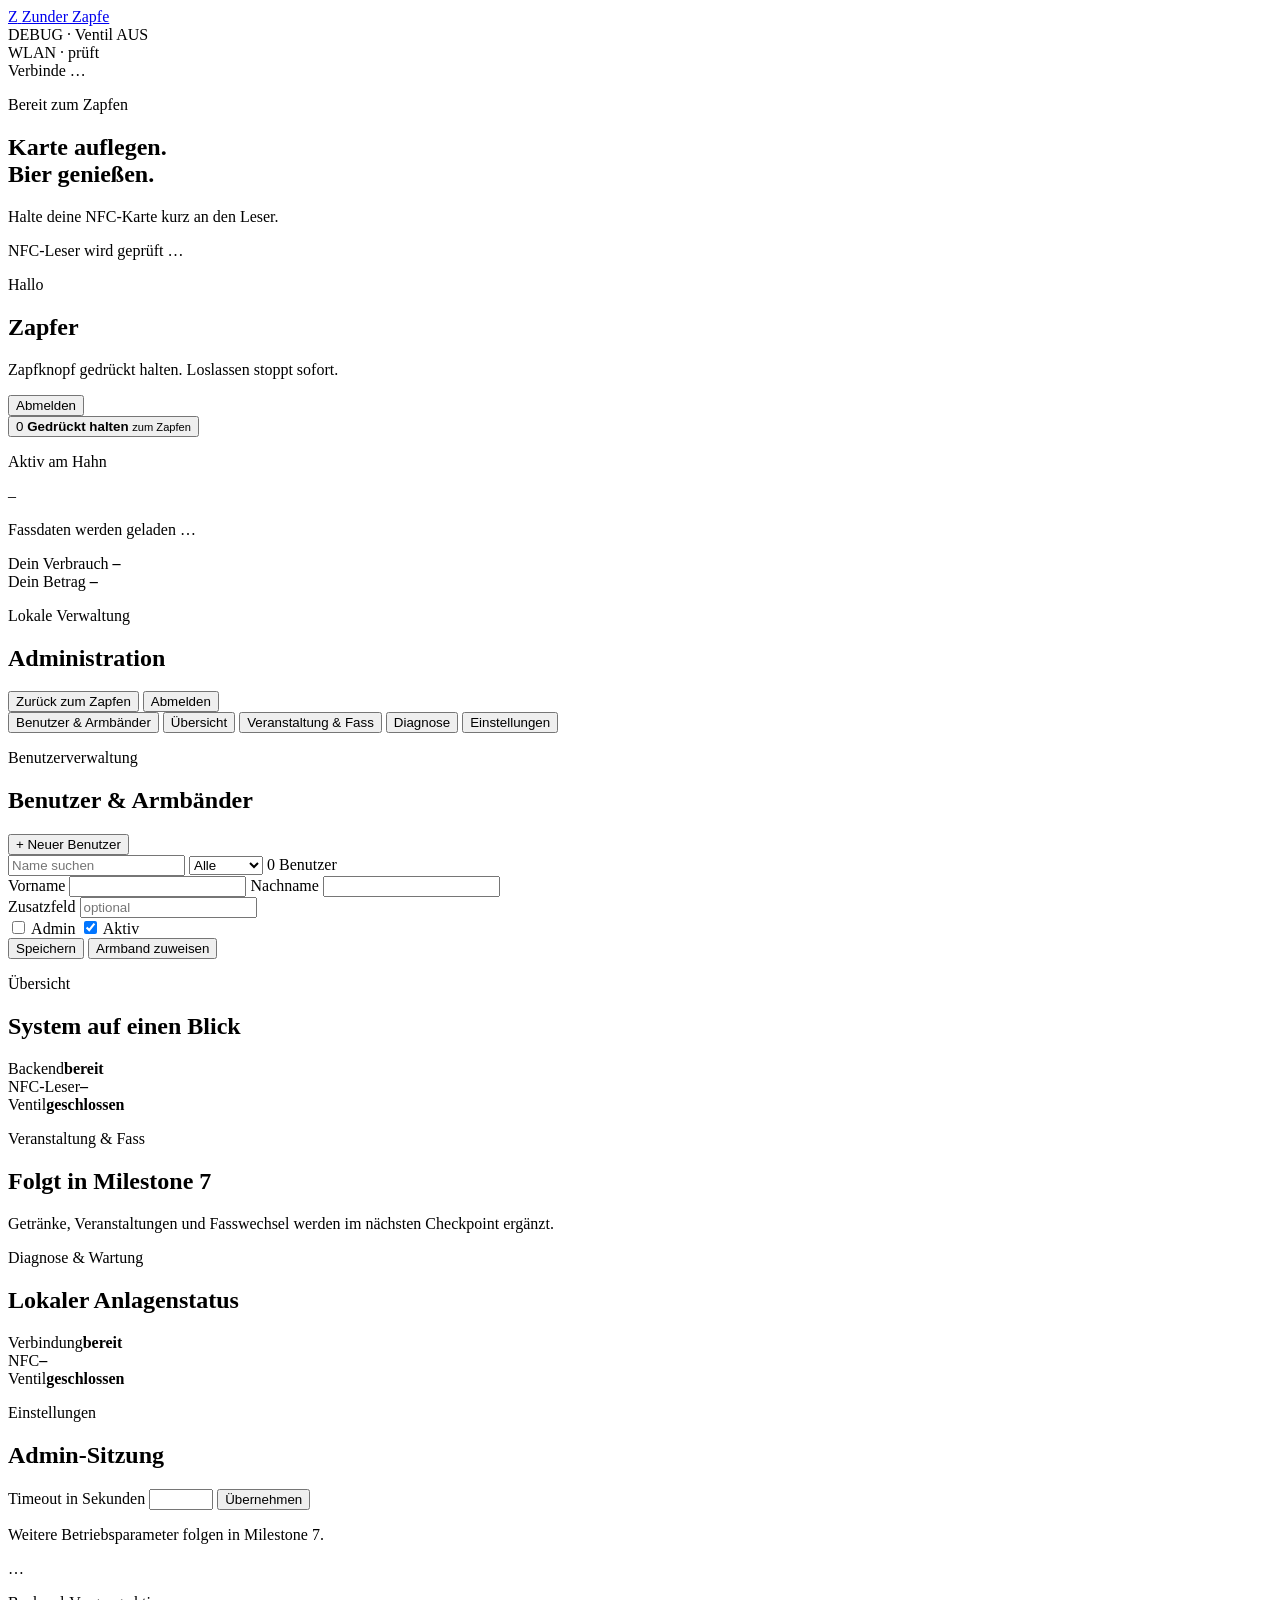
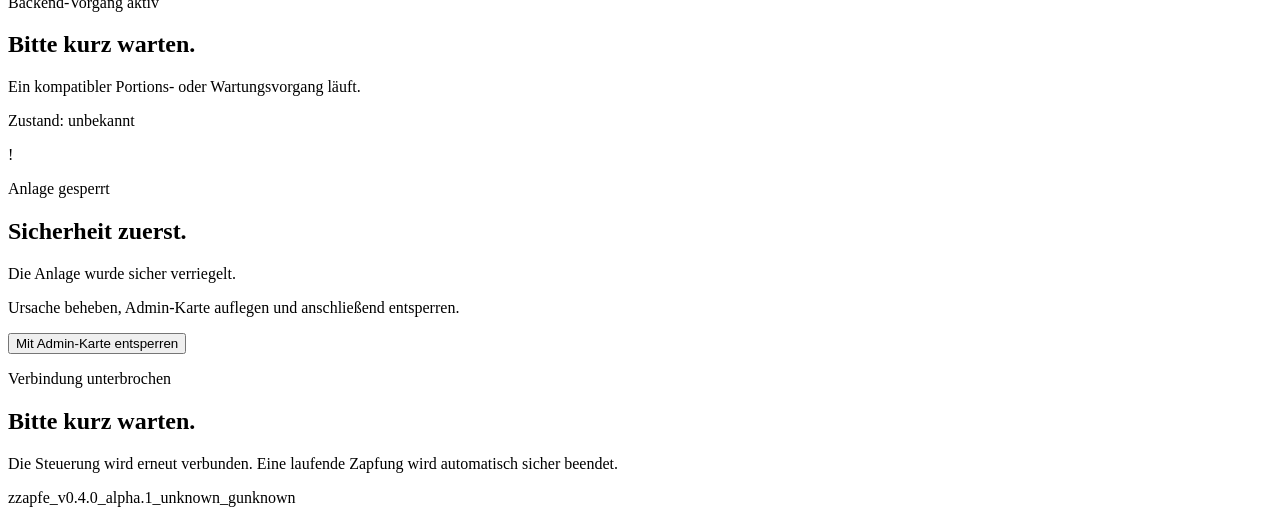
==== src/zunder_zapfe/web/index.html @ 21085261 "M7.7 OPS: Ergänze lokalen WLAN-Moduswechsel Implementiert das NFC-geschützte Low-Level-Menü, den Kio" ====
<!doctype html>
<html lang="de">
  <head>
    <meta charset="utf-8">
    <meta name="viewport" content="width=device-width, initial-scale=1">
    <meta name="theme-color" content="#15120d">
    <title>Zunder Zapfe</title>
    <link rel="stylesheet" href="/static/styles.css?v=0.4.0-alpha.1">
    <script src="/static/app.js?v=0.4.0-alpha.1" defer></script>
  </head>
  <body>
    <main class="kiosk-shell">
      <header class="topbar">
        <a class="brand" href="/" aria-label="Zunder Zapfe Startseite">
          <span class="brand-mark" aria-hidden="true">Z</span>
          <span>Zunder Zapfe</span>
        </a>
        <div class="status-cluster">
          <div class="valve-status" id="valve-status" role="status" title="Debuganzeige des angeforderten Ventilzustands">
            <span class="valve-dot"></span>
            <span id="valve-label">DEBUG · Ventil AUS</span>
          </div>
          <div class="wifi-status" id="wifi-status" role="status" title="Aktueller WLAN-Betriebsmodus">
            <span class="wifi-dot"></span>
            <span id="wifi-label">WLAN · prüft</span>
          </div>
          <div class="connection" id="connection" role="status">
            <span class="connection-dot"></span>
            <span id="connection-label">Verbinde …</span>
          </div>
        </div>
      </header>

      <section class="screen screen-idle is-active" data-screen="idle" aria-labelledby="idle-title">
        <div class="idle-copy">
          <p class="eyebrow">Bereit zum Zapfen</p>
          <h1 id="idle-title">Karte auflegen.<br><span>Bier genießen.</span></h1>
          <p class="lead">Halte deine NFC-Karte kurz an den Leser.</p>
          <div class="reader-status" id="reader-status">
            <span class="reader-wave" aria-hidden="true"></span>
            <span id="reader-label">NFC-Leser wird geprüft …</span>
          </div>
        </div>
        <div class="glass-stage" aria-hidden="true">
          <div class="glass">
            <div class="foam foam-one"></div>
            <div class="foam foam-two"></div>
            <div class="foam foam-three"></div>
            <div class="beer"></div>
          </div>
        </div>
      </section>

      <section class="screen screen-manual" data-screen="tap" aria-labelledby="welcome-title">
        <div class="session-heading">
          <div>
            <p class="eyebrow">Hallo</p>
            <h1 class="compact-title" id="welcome-title"><span id="user-name">Zapfer</span></h1>
            <p class="lead compact">Zapfknopf gedrückt halten. Loslassen stoppt sofort.</p>
          </div>
          <div class="session-actions">
            <button class="button button-admin" id="admin-button" type="button" hidden>Admin</button>
            <button class="button button-logout" id="logout-button" type="button">Abmelden</button>
          </div>
        </div>

        <div class="dashboard-row">
          <div class="tap-card">
            <button class="tap-button" id="manual-button" type="button" aria-pressed="false">
              <span class="hold-countdown" id="manual-volume">0</span>
              <strong id="manual-label">Gedrückt halten</strong>
              <small id="manual-hint">zum Zapfen</small>
            </button>
            <p class="action-error" id="action-error" role="alert"></p>
          </div>

          <aside class="info-panel dashboard-info">
            <div class="beverage-card">
              <p class="section-label">Aktiv am Hahn</p>
              <p class="beverage-name" id="beverage-name">–</p>
              <p class="beverage-detail" id="beverage-detail">Fassdaten werden geladen …</p>
            </div>
            <div class="stat-row">
              <div class="stat">
                <span>Dein Verbrauch</span>
                <strong id="consumption-volume">–</strong>
              </div>
              <div class="stat">
                <span>Dein Betrag</span>
                <strong id="consumption-amount">–</strong>
              </div>
            </div>
          </aside>
        </div>
      </section>

      <section class="screen screen-admin" data-screen="admin" aria-labelledby="admin-title">
        <div class="admin-heading">
          <div>
            <p class="eyebrow">Lokale Verwaltung</p>
            <h1 class="admin-title" id="admin-title">Administration</h1>
          </div>
          <div class="admin-heading-actions">
            <button class="button button-admin-back" id="admin-back-button" type="button">
              Zurück zum Zapfen
            </button>
            <button class="button button-logout admin-logout" id="admin-logout-button" type="button">
              Abmelden
            </button>
          </div>
        </div>

        <div class="admin-workspace">
          <nav class="admin-nav" aria-label="Adminbereiche">
            <button class="admin-nav-button is-active" data-admin-section="users" type="button">
              Benutzer &amp; Armbänder
            </button>
            <button class="admin-nav-button" data-admin-section="overview" type="button">Übersicht</button>
            <button class="admin-nav-button" data-admin-section="event" type="button">Veranstaltung &amp; Fass</button>
            <button class="admin-nav-button" data-admin-section="diagnostics" type="button">Diagnose</button>
            <button class="admin-nav-button" data-admin-section="settings" type="button">Einstellungen</button>
          </nav>

          <div class="admin-content">
            <section class="admin-panel is-active" data-admin-panel="users" aria-labelledby="admin-users-title">
              <div class="admin-panel-heading">
                <div>
                  <p class="section-label">Benutzerverwaltung</p>
                  <h2 id="admin-users-title">Benutzer &amp; Armbänder</h2>
                </div>
                <button class="button button-primary compact-button" id="new-user-button" type="button">
                  + Neuer Benutzer
                </button>
              </div>
              <div class="user-workspace">
                <div class="user-browser">
                  <div class="user-tools">
                    <input id="user-search" type="search" placeholder="Name suchen" aria-label="Benutzer suchen">
                    <select id="user-filter" aria-label="Benutzer filtern">
                      <option value="all">Alle</option>
                      <option value="active">Aktiv</option>
                      <option value="blocked">Gesperrt</option>
                      <option value="admin">Admins</option>
                    </select>
                    <span id="user-result-count">0 Benutzer</span>
                  </div>
                  <div class="user-list" id="user-list" aria-label="Benutzerliste"></div>
                </div>
                <form class="user-editor" id="user-form">
                  <input id="user-id" type="hidden">
                  <div class="field-row">
                    <label>Vorname <input id="first-name" maxlength="80" required></label>
                    <label>Nachname <input id="last-name" maxlength="80"></label>
                  </div>
                  <label>Zusatzfeld <input id="user-note" maxlength="500" placeholder="optional"></label>
                  <div class="toggle-row">
                    <label><input id="user-is-admin" type="checkbox"> Admin</label>
                    <label><input id="user-active" type="checkbox" checked> Aktiv</label>
                  </div>
                  <div class="editor-actions">
                    <button class="button button-primary compact-button" type="submit">Speichern</button>
                    <button class="button button-armband compact-button" id="capture-card-button" type="button">
                      Armband zuweisen
                    </button>
                  </div>
                  <div class="card-list" id="card-list"></div>
                  <p class="admin-message" id="user-message" role="status"></p>
                </form>
              </div>
            </section>

            <section class="admin-panel" data-admin-panel="overview">
              <p class="section-label">Übersicht</p>
              <h2>System auf einen Blick</h2>
              <div class="overview-grid">
                <div class="admin-info-card"><span>Backend</span><strong id="admin-backend-state">bereit</strong></div>
                <div class="admin-info-card"><span>NFC-Leser</span><strong id="admin-reader-state">–</strong></div>
                <div class="admin-info-card"><span>Ventil</span><strong id="admin-valve-state">geschlossen</strong></div>
              </div>
            </section>

            <section class="admin-panel" data-admin-panel="event">
              <p class="section-label">Veranstaltung &amp; Fass</p>
              <h2>Folgt in Milestone 7</h2>
              <p class="admin-placeholder">Getränke, Veranstaltungen und Fasswechsel werden im nächsten Checkpoint ergänzt.</p>
            </section>

            <section class="admin-panel" data-admin-panel="diagnostics">
              <p class="section-label">Diagnose &amp; Wartung</p>
              <h2>Lokaler Anlagenstatus</h2>
              <div class="overview-grid">
                <div class="admin-info-card"><span>Verbindung</span><strong id="diagnostic-connection">bereit</strong></div>
                <div class="admin-info-card"><span>NFC</span><strong id="diagnostic-nfc">–</strong></div>
                <div class="admin-info-card"><span>Ventil</span><strong id="diagnostic-valve">geschlossen</strong></div>
              </div>
            </section>

            <section class="admin-panel" data-admin-panel="settings">
              <p class="section-label">Einstellungen</p>
              <h2>Admin-Sitzung</h2>
              <form class="settings-form" id="admin-settings-form">
                <label>Timeout in Sekunden
                  <input id="admin-timeout-input" type="number" min="10" max="3600" required>
                </label>
                <button class="button button-primary compact-button" type="submit">Übernehmen</button>
              </form>
              <p class="admin-placeholder">Weitere Betriebsparameter folgen in Milestone 7.</p>
              <p class="admin-message" id="settings-message" role="status"></p>
            </section>
          </div>
        </div>

        <div class="capture-dialog" id="capture-dialog" hidden>
          <div class="capture-dialog-card" role="dialog" aria-modal="true" aria-labelledby="capture-title">
            <p class="section-label">Live-Zuordnung</p>
            <h2 id="capture-title">Armband zuweisen</h2>
            <p id="capture-instruction">Admin-Armband entfernen.</p>
            <div class="capture-pulse" aria-hidden="true"></div>
            <button class="button button-quiet compact-button" id="cancel-capture-button" type="button">Abbrechen</button>
          </div>
        </div>
      </section>

      <section class="screen screen-alert" data-screen="legacy" aria-labelledby="legacy-title">
        <div class="alert-symbol" aria-hidden="true">…</div>
        <div>
          <p class="eyebrow" id="legacy-eyebrow">Backend-Vorgang aktiv</p>
          <h1 class="compact-title" id="legacy-title">Bitte kurz warten.</h1>
          <p class="lead compact" id="legacy-description">Ein kompatibler Portions- oder Wartungsvorgang läuft.</p>
          <p class="reset-help">Zustand: <span id="legacy-state">unbekannt</span></p>
        </div>
      </section>

      <section class="screen screen-alert" data-screen="locked" aria-labelledby="locked-title">
        <div class="alert-symbol" aria-hidden="true">!</div>
        <div>
          <p class="eyebrow alert-eyebrow">Anlage gesperrt</p>
          <h1 class="compact-title" id="locked-title">Sicherheit zuerst.</h1>
          <p class="lead compact" id="safety-reason">Die Anlage wurde sicher verriegelt.</p>
          <p class="reset-help">Ursache beheben, Admin-Karte auflegen und anschließend entsperren.</p>
          <button class="button button-light button-large" id="reset-button" type="button">
            Mit Admin-Karte entsperren
          </button>
          <p class="action-error light" id="reset-error" role="alert"></p>
        </div>
      </section>

      <section class="screen screen-offline" data-screen="offline" aria-labelledby="offline-title">
        <div class="offline-pulse" aria-hidden="true"></div>
        <div>
          <p class="eyebrow alert-eyebrow">Verbindung unterbrochen</p>
          <h1 class="compact-title" id="offline-title">Bitte kurz warten.</h1>
          <p class="lead compact">
            Die Steuerung wird erneut verbunden. Eine laufende Zapfung wird automatisch sicher beendet.
          </p>
        </div>
      </section>

      <footer class="footer">
        <span id="build-version">zzapfe_v0.4.0_alpha.1_unknown_gunknown</span>
        <time id="clock"></time>
      </footer>
      <div class="session-timeout" id="session-timeout" aria-hidden="true">
        <div class="session-timeout-fill" id="session-timeout-fill"></div>
      </div>
    </main>
  </body>
</html>
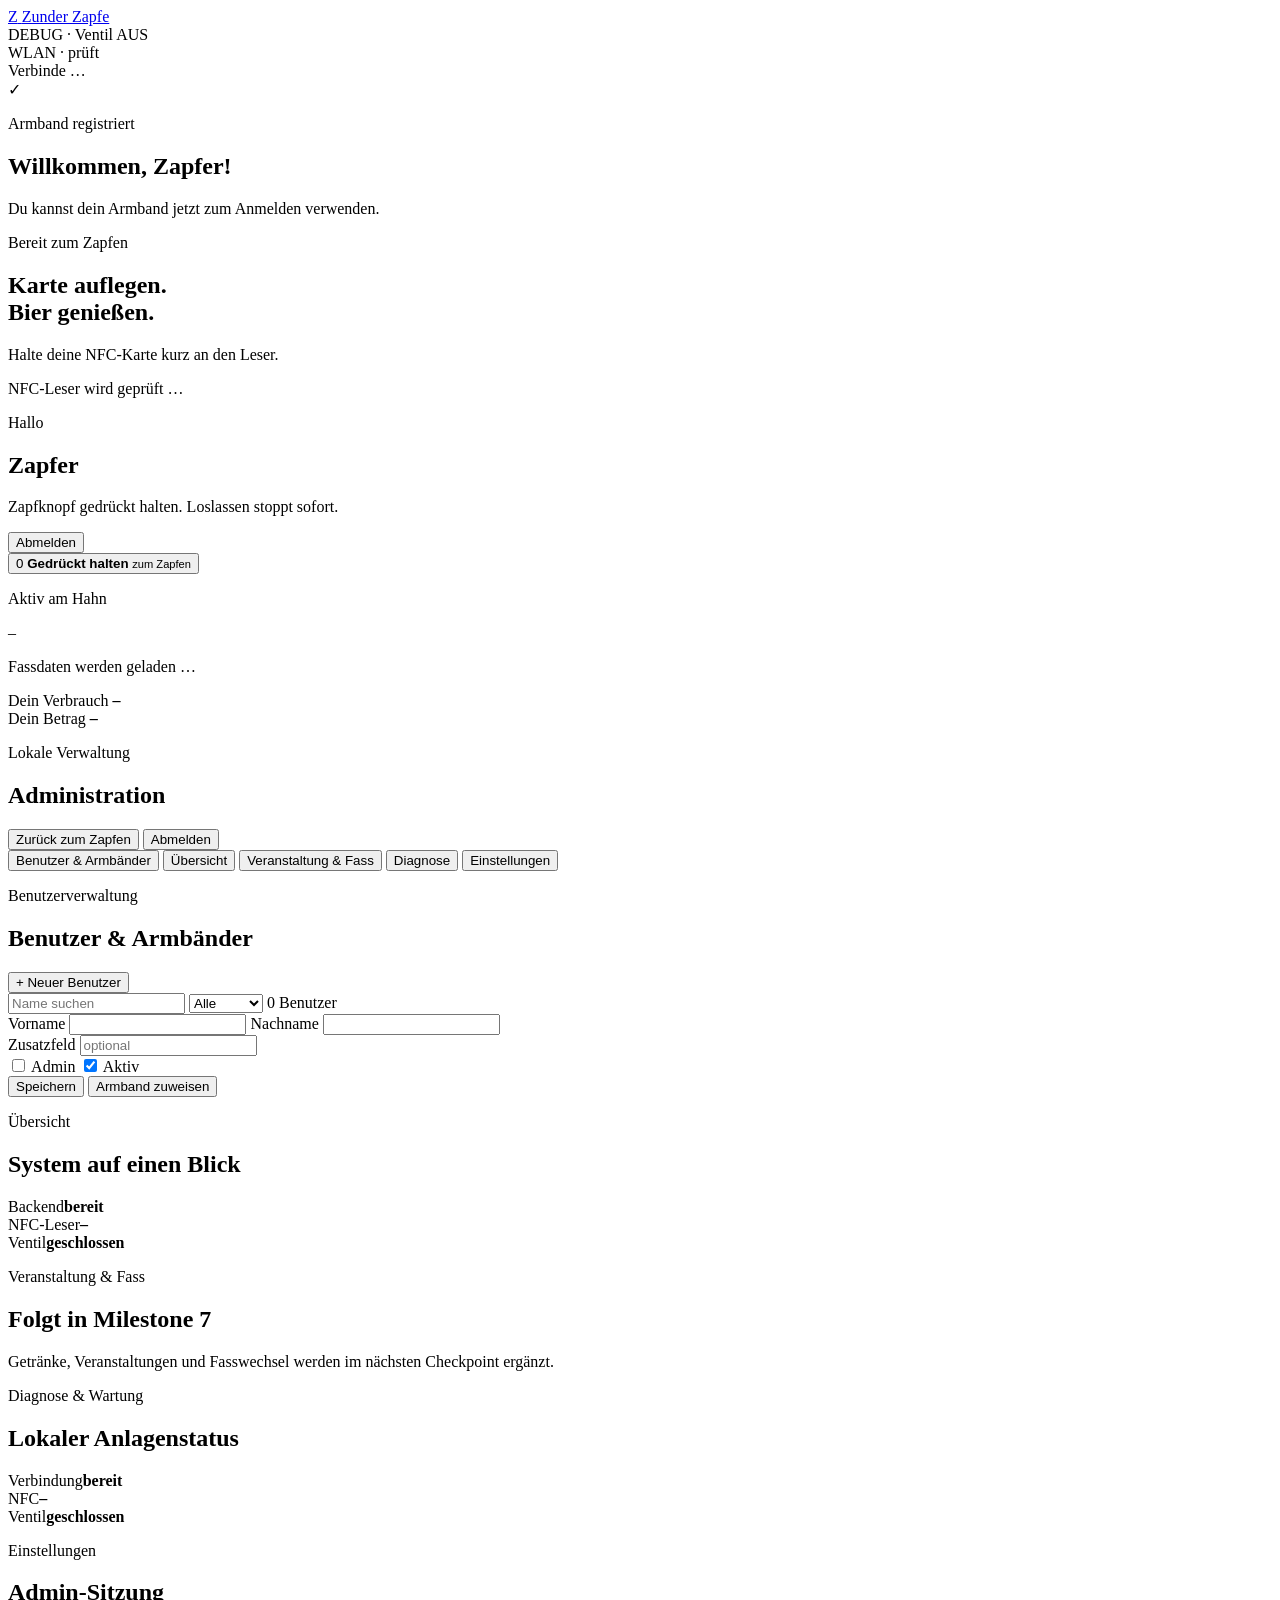
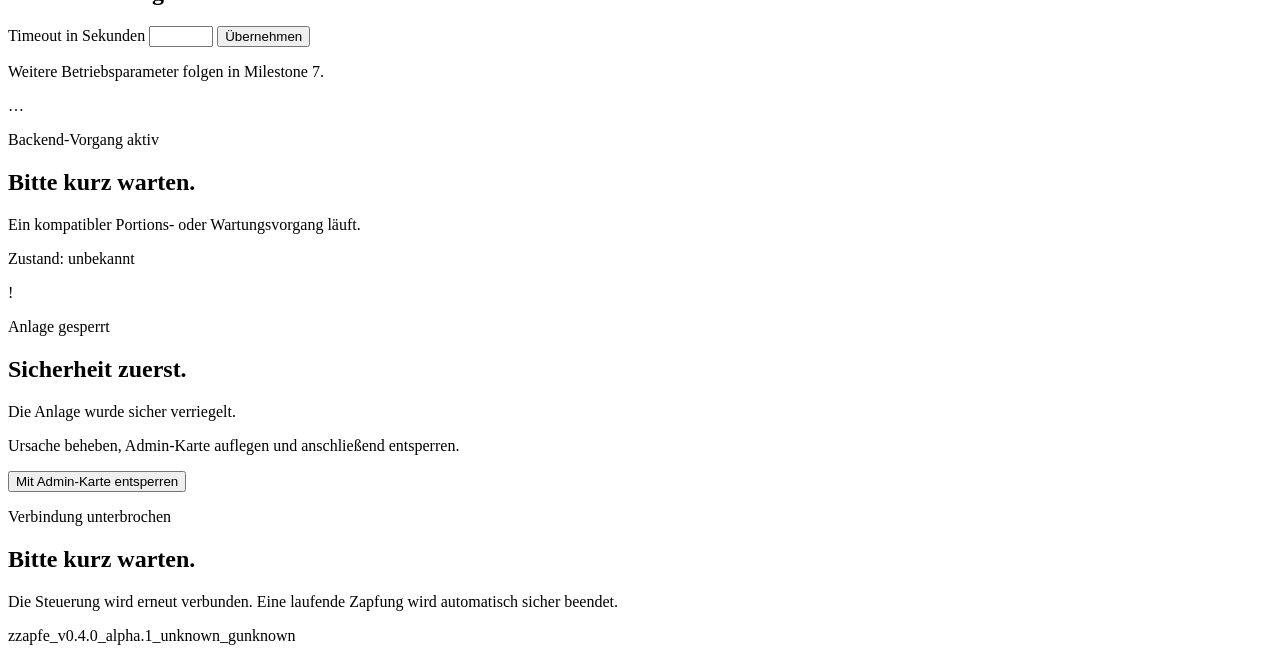
==== commit e25253b5: "M7.7 FEAT: Überarbeite Buchungs- und Fassabläufe Fasst unveränderliche Zapfvorgänge über eine persis" ====
--- a/src/zunder_zapfe/web/index.html
+++ b/src/zunder_zapfe/web/index.html
@@ -31,6 +31,13 @@
         </div>
       </header>
 
+      <section class="screen welcome-screen" data-screen="registration" aria-labelledby="registration-title">
+        <div class="welcome-symbol" aria-hidden="true">✓</div>
+        <p class="eyebrow">Armband registriert</p>
+        <h1 id="registration-title">Willkommen, <span id="registration-name">Zapfer</span>!</h1>
+        <p>Du kannst dein Armband jetzt zum Anmelden verwenden.</p>
+      </section>
+
       <section class="screen screen-idle is-active" data-screen="idle" aria-labelledby="idle-title">
         <div class="idle-copy">
           <p class="eyebrow">Bereit zum Zapfen</p>
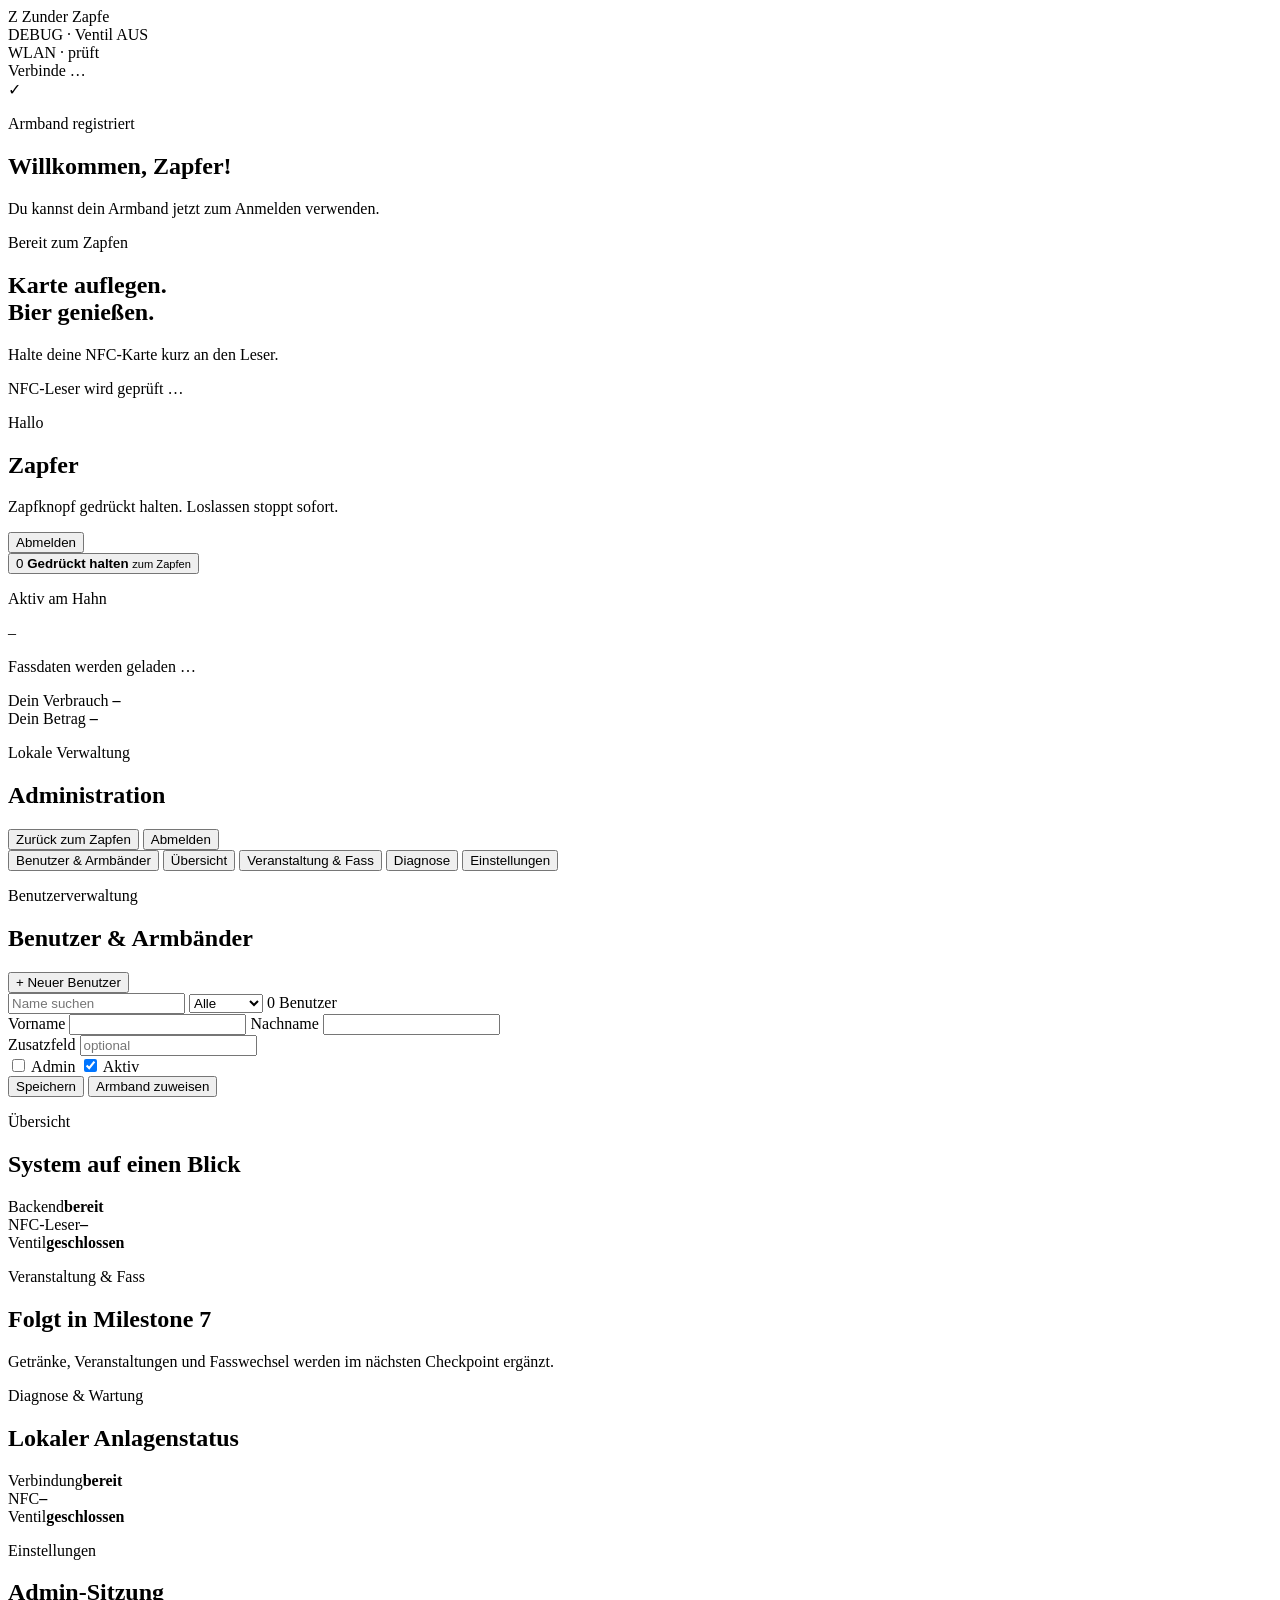
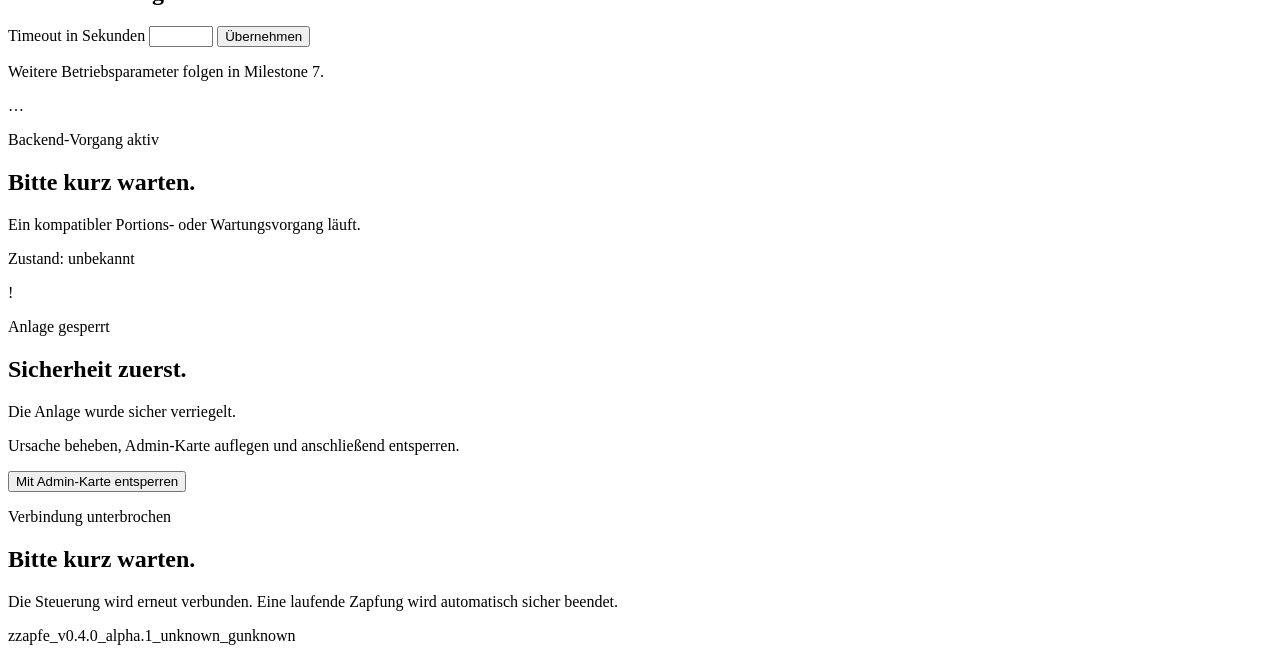
==== commit 5dcce198: "M8.8 FEAT: Ergänze lokale Systemsteuerung Erfüllt ZZ-UI-010 und berücksichtigt ZZ-DAT-003 sowie ZZ-S" ====
--- a/src/zunder_zapfe/web/index.html
+++ b/src/zunder_zapfe/web/index.html
@@ -11,10 +11,10 @@
   <body>
     <main class="kiosk-shell">
       <header class="topbar">
-        <a class="brand" href="/" aria-label="Zunder Zapfe Startseite">
+        <div class="brand" aria-label="Zunder Zapfe">
           <span class="brand-mark" aria-hidden="true">Z</span>
           <span>Zunder Zapfe</span>
-        </a>
+        </div>
         <div class="status-cluster">
           <div class="valve-status" id="valve-status" role="status" title="Debuganzeige des angeforderten Ventilzustands">
             <span class="valve-dot"></span>
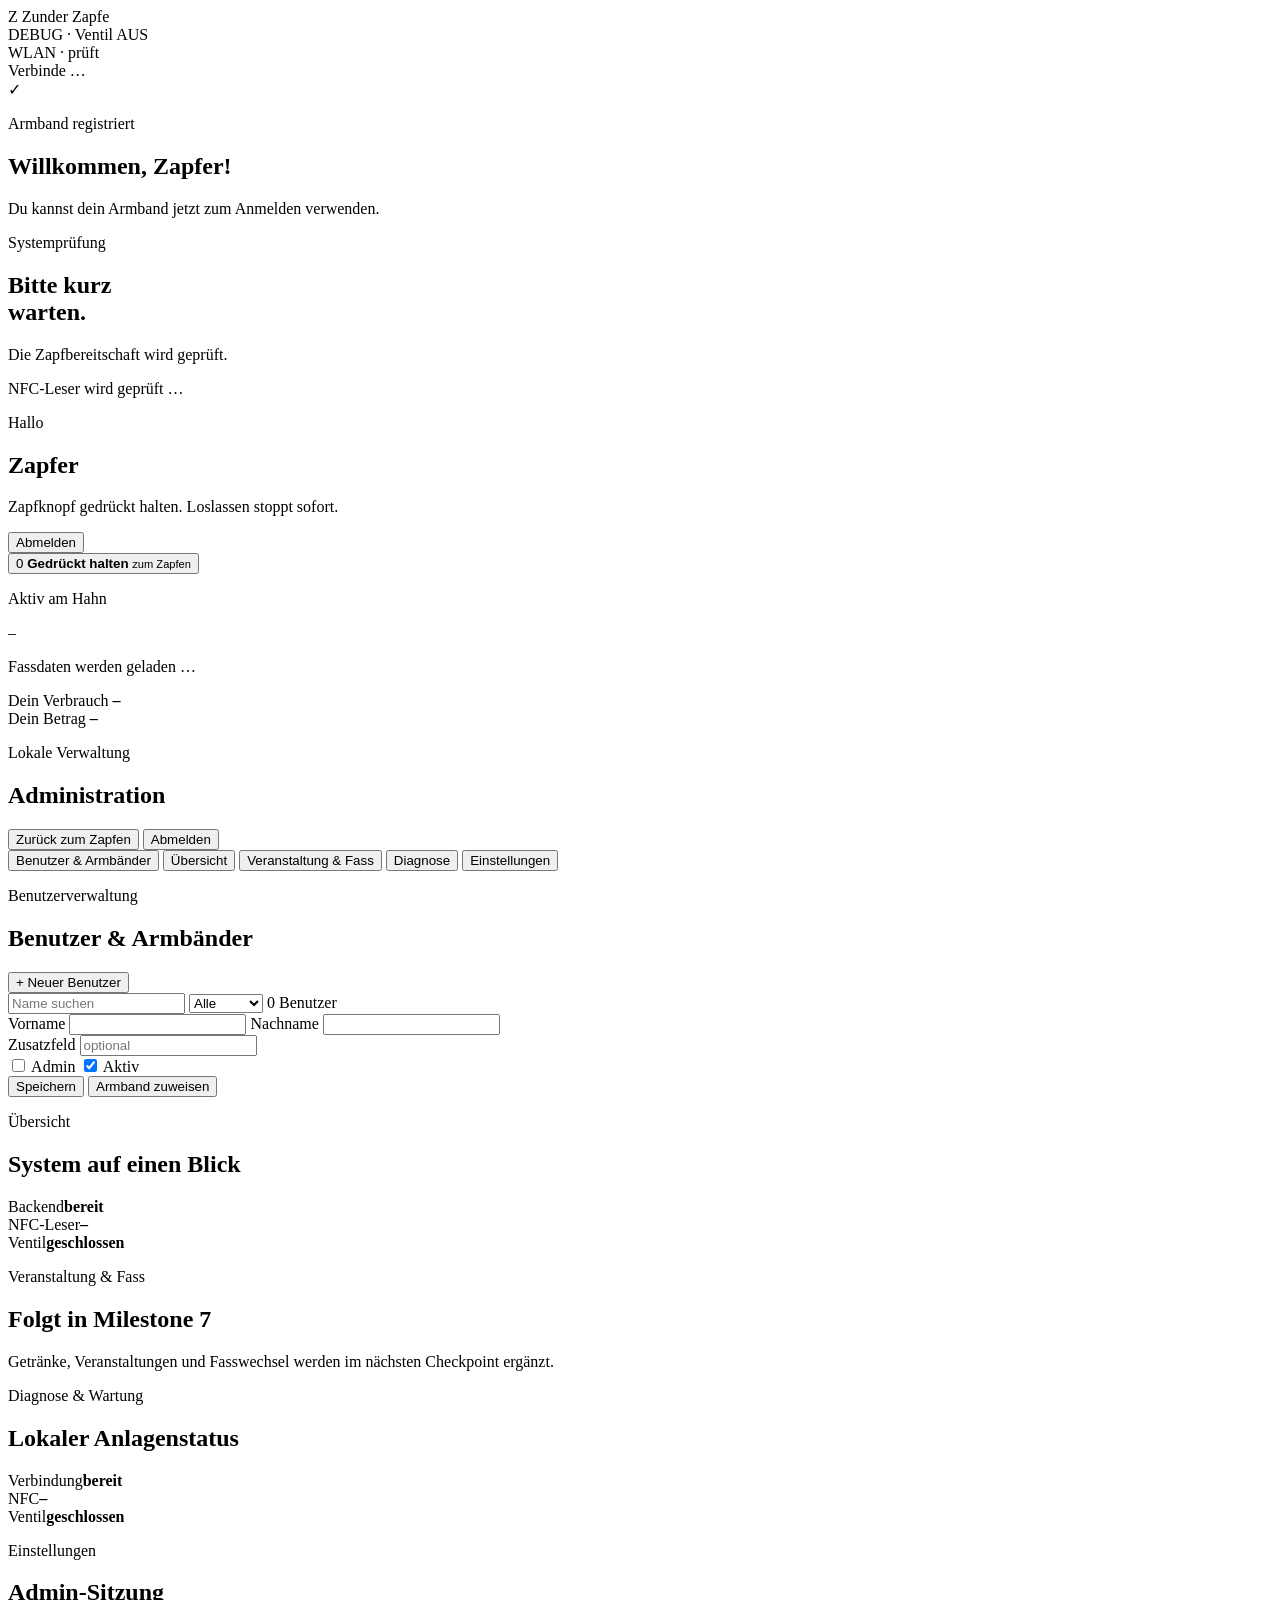
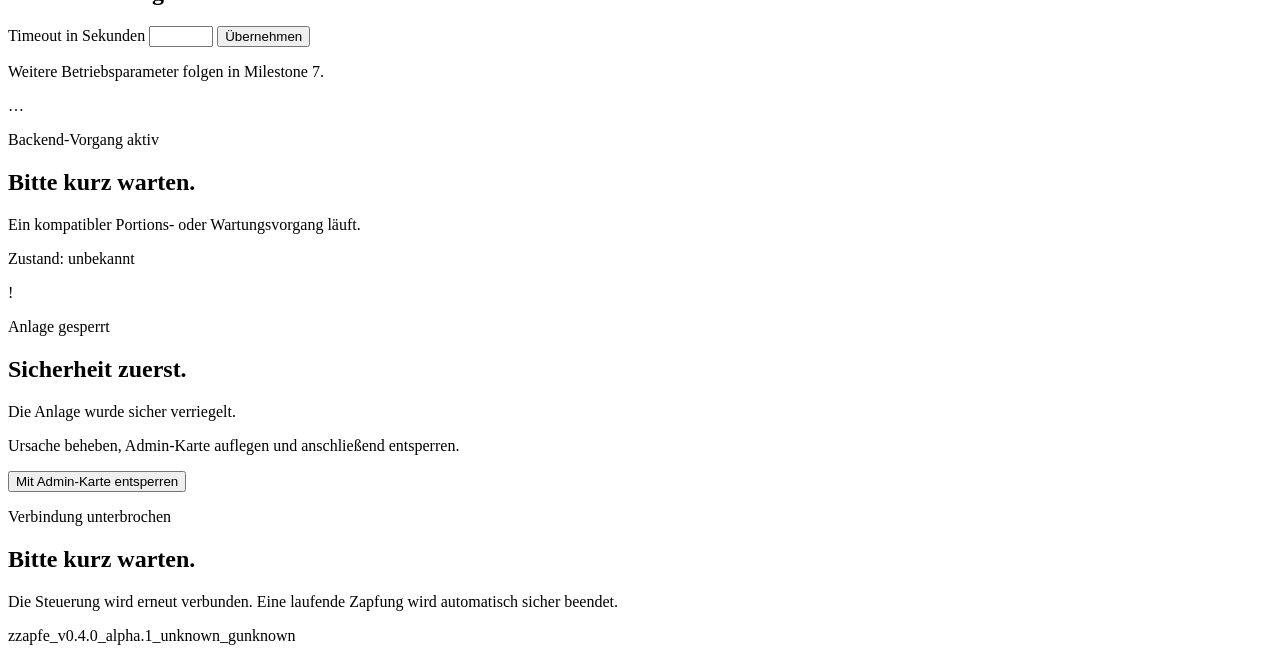
==== commit aa24fb08: "M8.10 FIX: Bereite den Alpha-Feldeinsatz vor Der rechnerische Fassbestand bleibt informativ und sper" ====
--- a/src/zunder_zapfe/web/index.html
+++ b/src/zunder_zapfe/web/index.html
@@ -40,9 +40,9 @@
 
       <section class="screen screen-idle is-active" data-screen="idle" aria-labelledby="idle-title">
         <div class="idle-copy">
-          <p class="eyebrow">Bereit zum Zapfen</p>
-          <h1 id="idle-title">Karte auflegen.<br><span>Bier genießen.</span></h1>
-          <p class="lead">Halte deine NFC-Karte kurz an den Leser.</p>
+          <p class="eyebrow" id="idle-eyebrow">Systemprüfung</p>
+          <h1 id="idle-title"><span class="idle-title-primary" id="idle-title-primary">Bitte kurz</span><br><span id="idle-title-accent">warten.</span></h1>
+          <p class="lead" id="idle-lead">Die Zapfbereitschaft wird geprüft.</p>
           <div class="reader-status" id="reader-status">
             <span class="reader-wave" aria-hidden="true"></span>
             <span id="reader-label">NFC-Leser wird geprüft …</span>
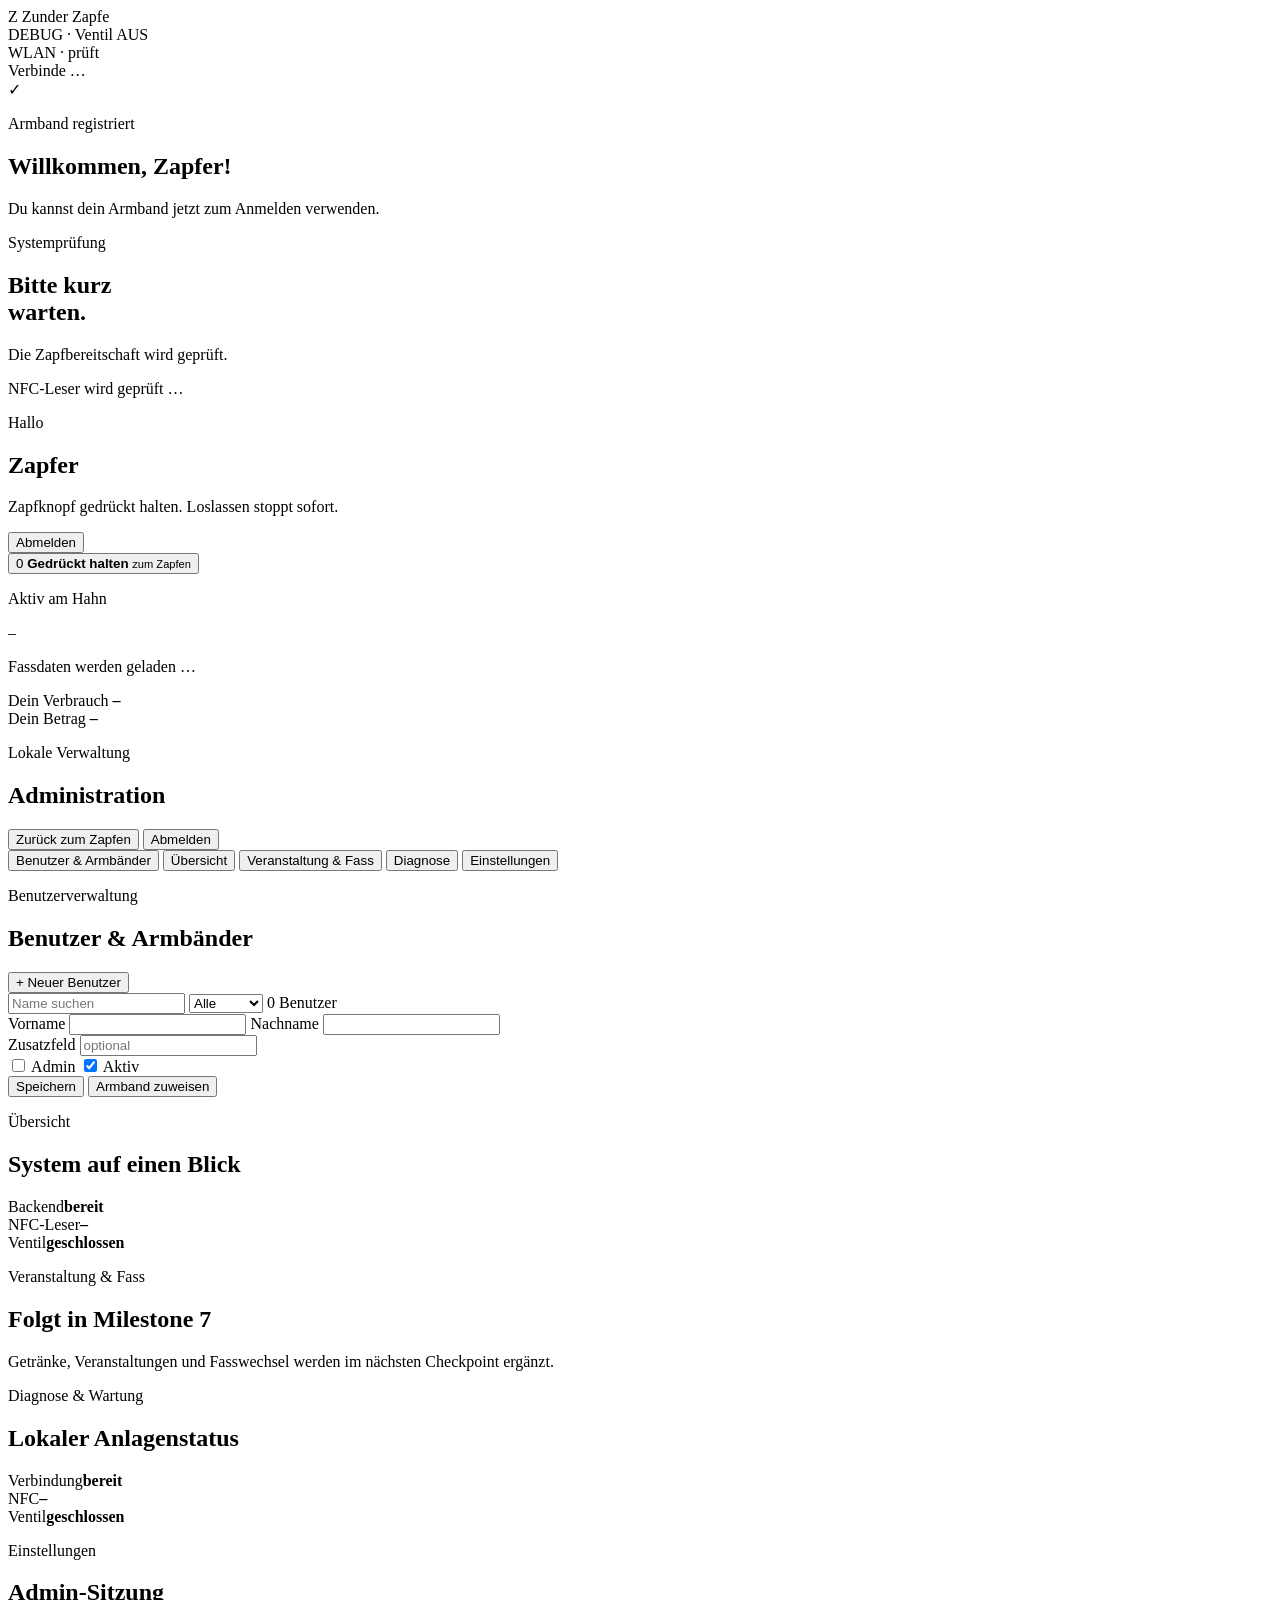
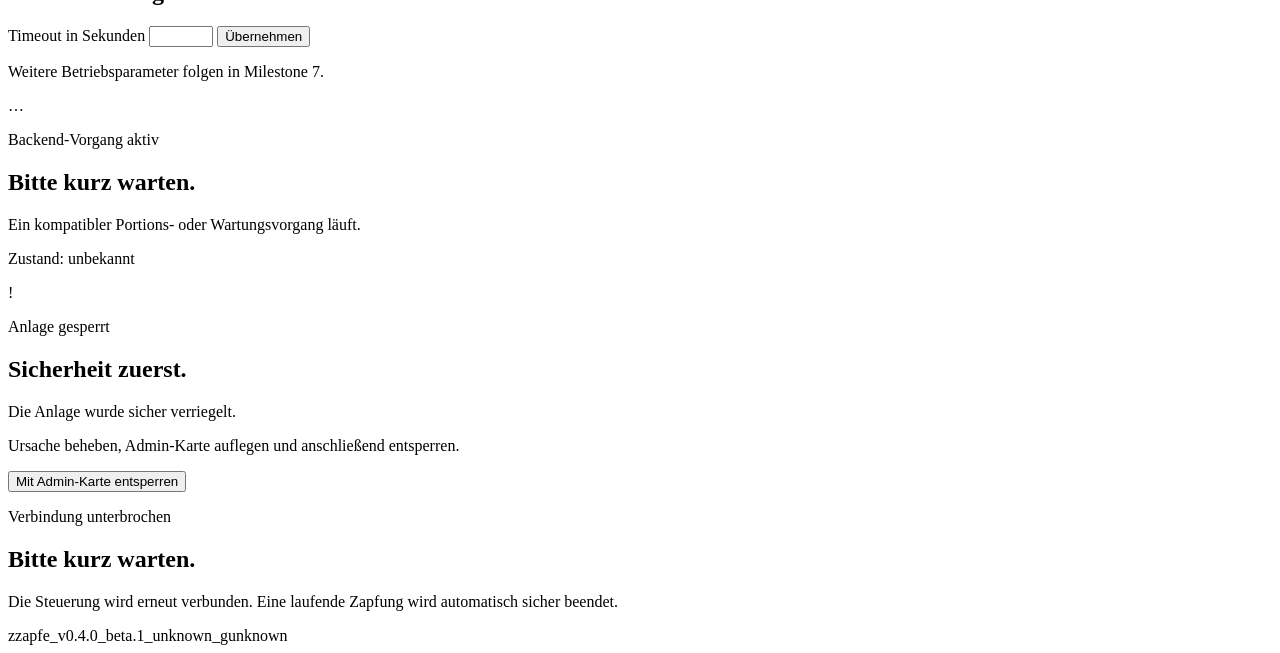
==== commit e3c2c709: "M8.11 OPS: Kennzeichne den Beta-Feldstand Hebt den integrierten Zielsystemstand auf 0.4.0-beta.1 an " ====
--- a/src/zunder_zapfe/web/index.html
+++ b/src/zunder_zapfe/web/index.html
@@ -5,8 +5,8 @@
     <meta name="viewport" content="width=device-width, initial-scale=1">
     <meta name="theme-color" content="#15120d">
     <title>Zunder Zapfe</title>
-    <link rel="stylesheet" href="/static/styles.css?v=0.4.0-alpha.1">
-    <script src="/static/app.js?v=0.4.0-alpha.1" defer></script>
+    <link rel="stylesheet" href="/static/styles.css?v=0.4.0-beta.1">
+    <script src="/static/app.js?v=0.4.0-beta.1" defer></script>
   </head>
   <body>
     <main class="kiosk-shell">
@@ -264,7 +264,7 @@
       </section>
 
       <footer class="footer">
-        <span id="build-version">zzapfe_v0.4.0_alpha.1_unknown_gunknown</span>
+        <span id="build-version">zzapfe_v0.4.0_beta.1_unknown_gunknown</span>
         <time id="clock"></time>
       </footer>
       <div class="session-timeout" id="session-timeout" aria-hidden="true">
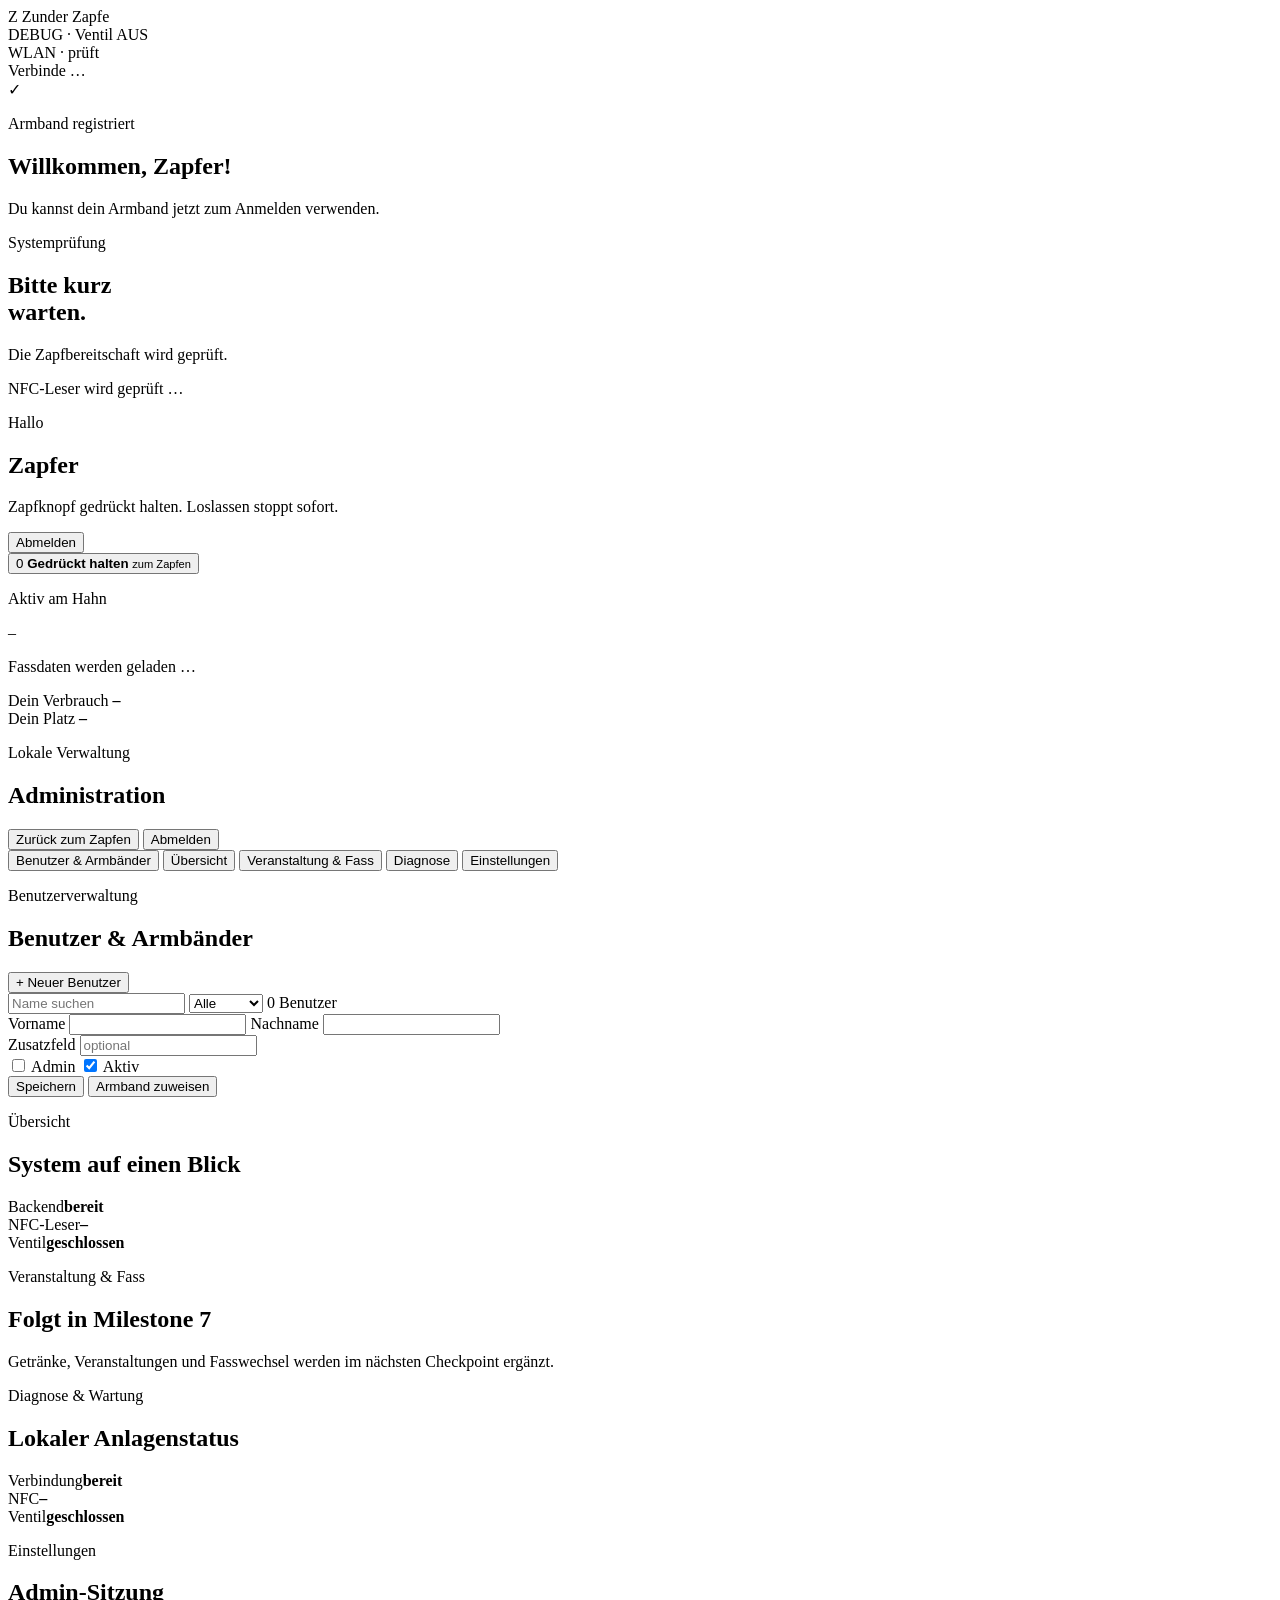
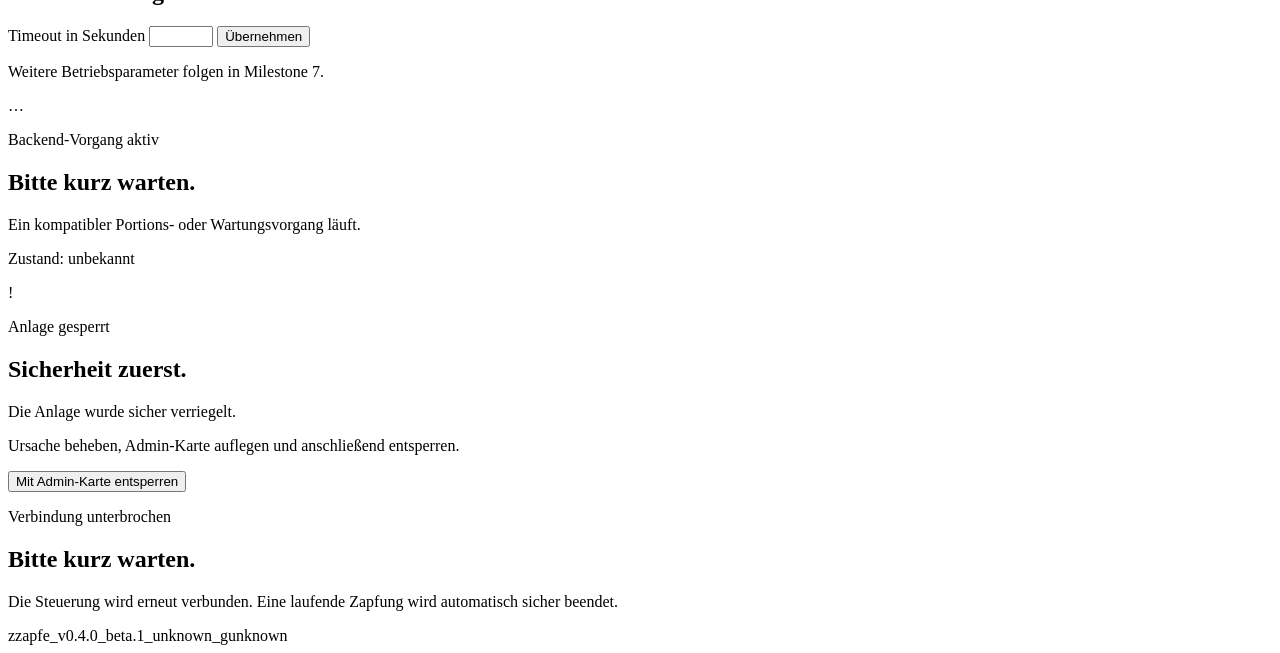
==== commit 279d08cb: "M8.11 FEAT: Zeige Verbrauchsrang im Kiosk Traceability: ZZ-UI-013." ====
--- a/src/zunder_zapfe/web/index.html
+++ b/src/zunder_zapfe/web/index.html
@@ -93,8 +93,8 @@
                 <strong id="consumption-volume">–</strong>
               </div>
               <div class="stat">
-                <span>Dein Betrag</span>
-                <strong id="consumption-amount">–</strong>
+                <span>Dein Platz</span>
+                <strong id="consumption-rank">–</strong>
               </div>
             </div>
           </aside>
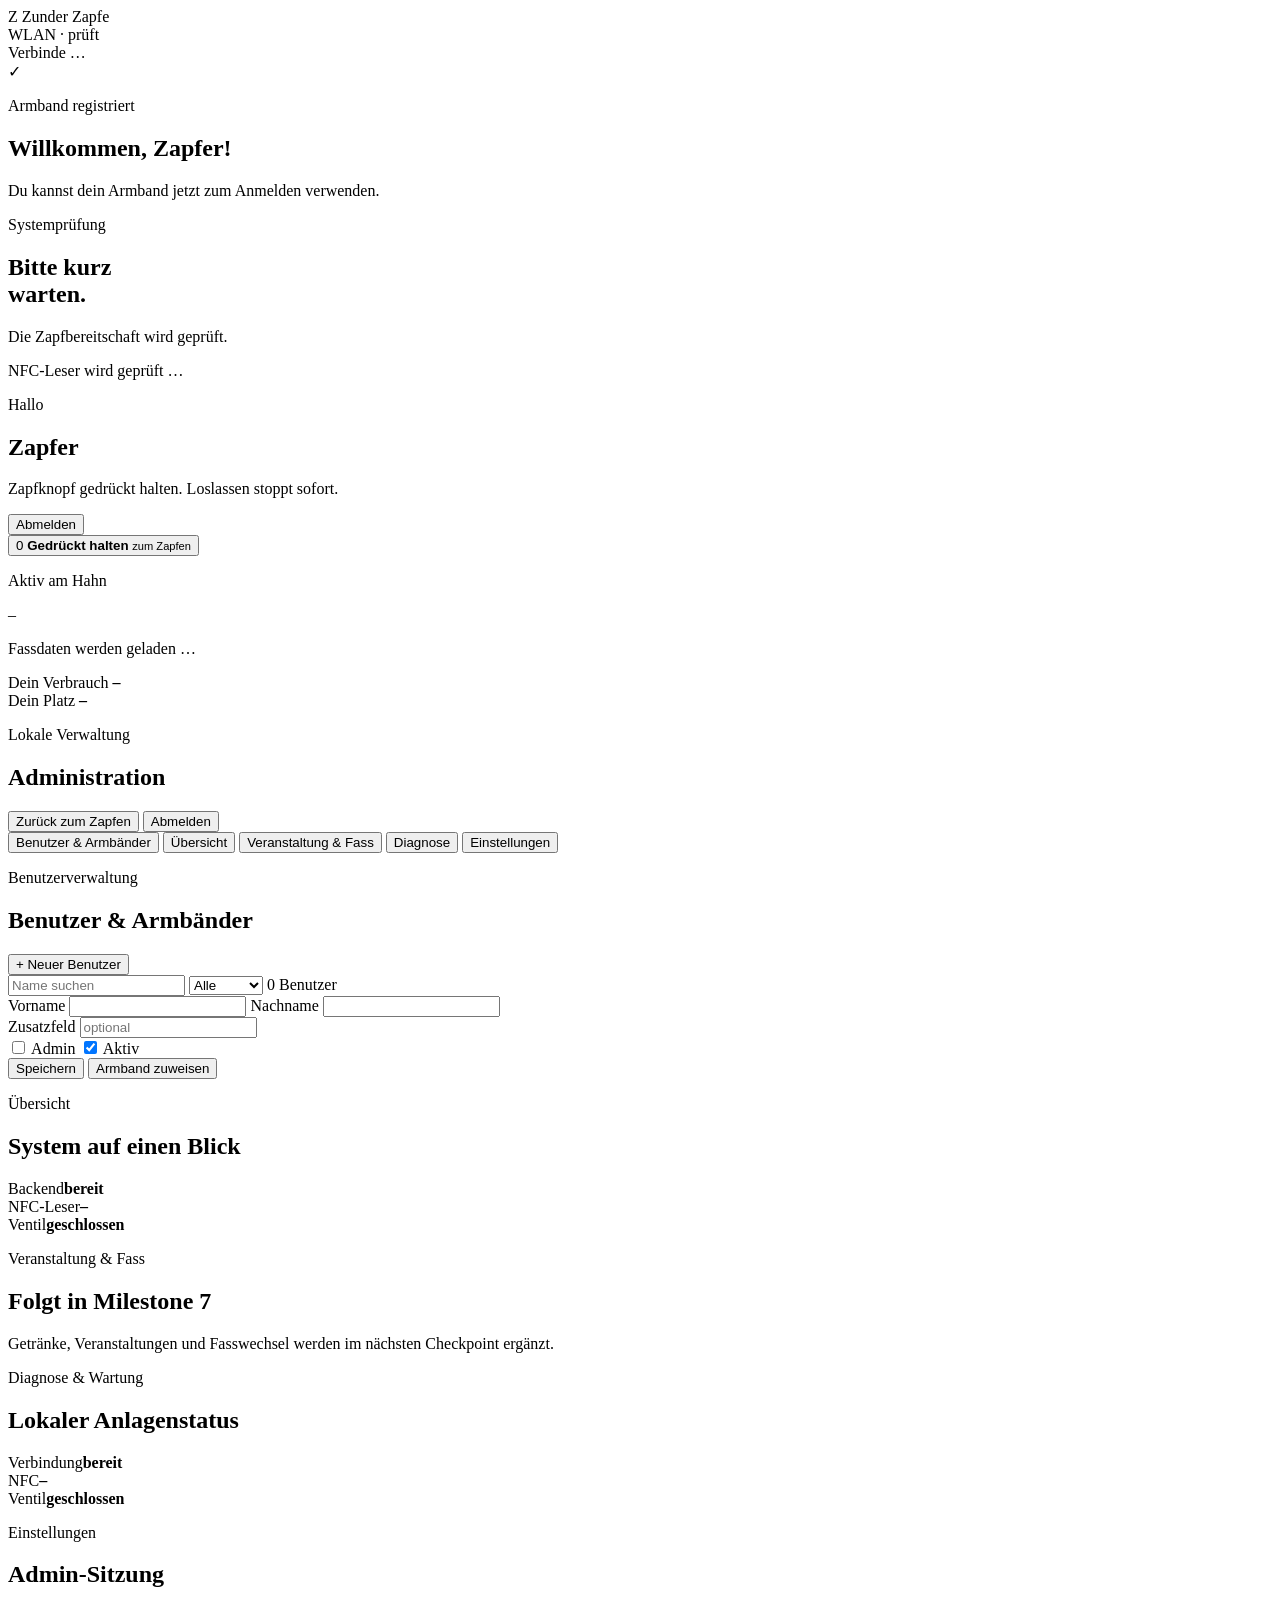
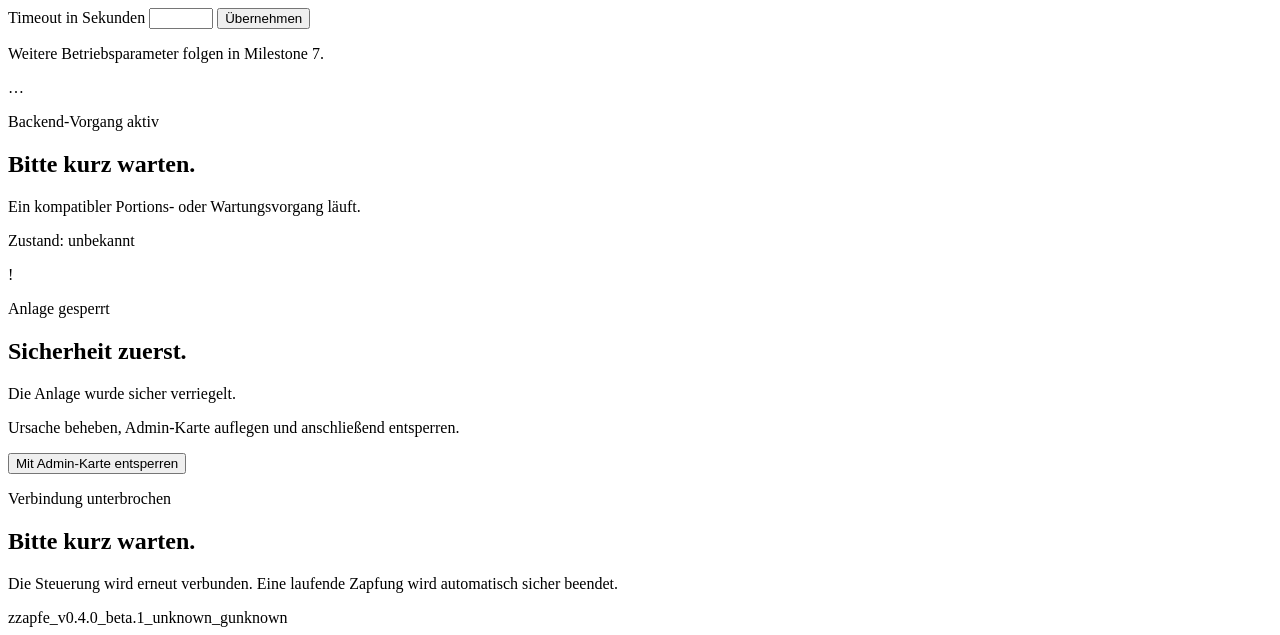
==== commit 31752725: "M8.11 FIX: Entferne Ventil-Debuganzeige Die öffentliche Kiosk-Kopfleiste zeigt weiterhin WLAN und St" ====
--- a/src/zunder_zapfe/web/index.html
+++ b/src/zunder_zapfe/web/index.html
@@ -16,10 +16,6 @@
           <span>Zunder Zapfe</span>
         </div>
         <div class="status-cluster">
-          <div class="valve-status" id="valve-status" role="status" title="Debuganzeige des angeforderten Ventilzustands">
-            <span class="valve-dot"></span>
-            <span id="valve-label">DEBUG · Ventil AUS</span>
-          </div>
           <div class="wifi-status" id="wifi-status" role="status" title="Aktueller WLAN-Betriebsmodus">
             <span class="wifi-dot"></span>
             <span id="wifi-label">WLAN · prüft</span>
